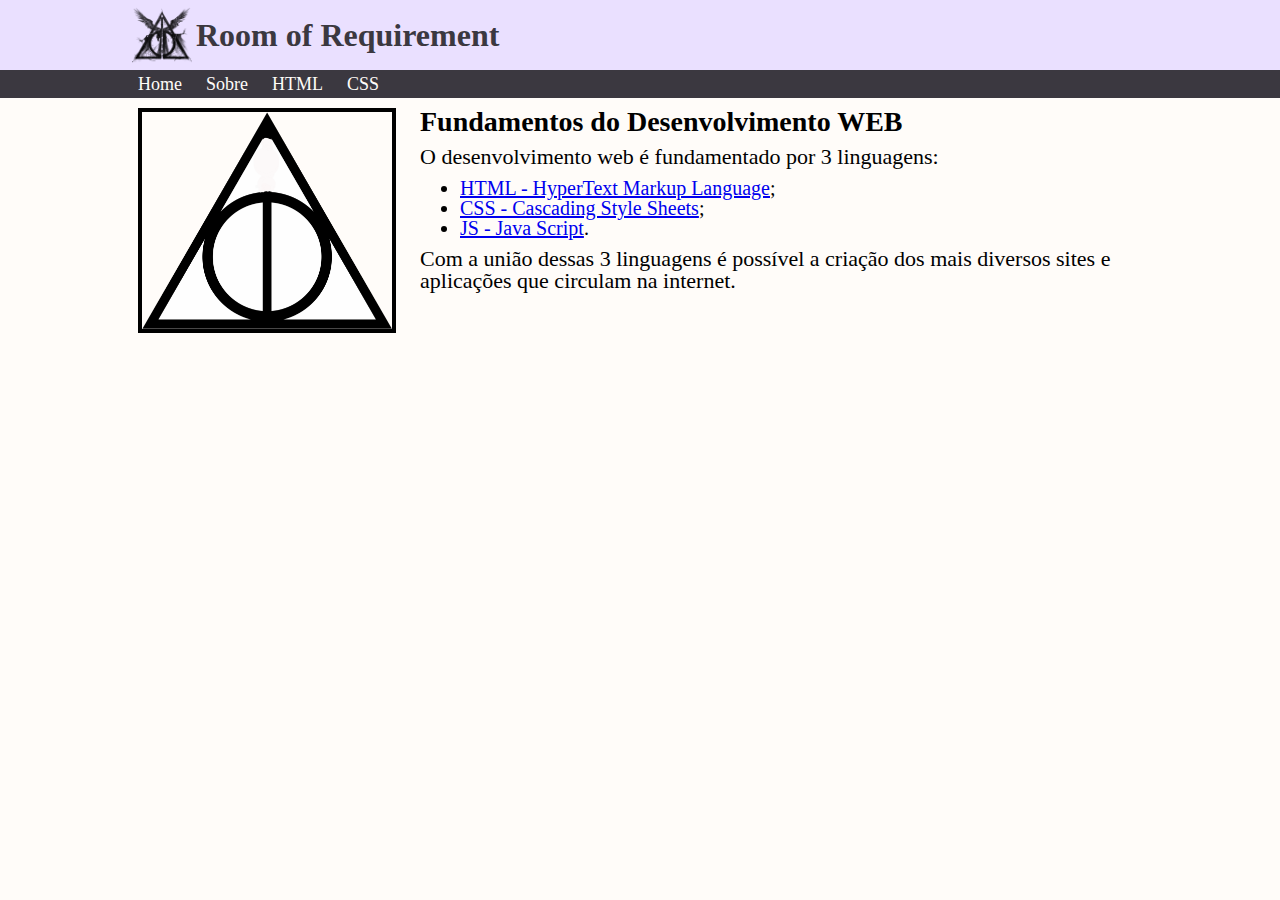
==== index.html @ de20837d "Melhorias na estrutura da seção de fundamentos" ====
<!DOCTYPE html>
<html lang="pt-br">

<head>
    <meta charset="UTF-8">
    <meta name="viewport" content="width=device-width, initial-scale=1.0">
    <link rel="stylesheet" href="src/css/reset.css">
    <link rel="stylesheet" href="src/css/style.css">
    <title>Room of Requirement</title>
</head>

<body>

    <header>
        <div class="container">
            <div class="logo">
                <img src="src/img/Deatlhy-Hallows-Harry-Potter-PNG-1024x1024.png" alt="Logo do site">
                <h1>Room of Requirement</h1>
            </div>
        </div>
    </header>
    <nav>
        <div class="container">
            <ul>
                <a href="index.html"><li>Home</li></a>
                <a href="#"><li>Sobre</li></a>
                <a href="#"><li>HTML</li></a>
                <a href="#"><li>CSS</li></a>
            </ul>
        </div>
    </nav>
    <section>
        <div class="container">
            <div class="section-fundamentos">
                <div class="section-fundamentos-img">
                <img src="src/img/png-transparent-harry-potter-and-the-deathly-hallows-symbol-cloak-of-invisibility-a-palcak-ura-harry-potter-angle-triangle-symmetry-thumbnail.png" alt="" style="width: 250px;">
                </div>
                <div class="section-fundamentos-conteudo">
                    <h1>Fundamentos do Desenvolvimento WEB</h1>
                    <p>O desenvolvimento web é fundamentado por 3 linguagens: </p>
                    <ul>
                        <li><a href="#">HTML - HyperText Markup Language</a>;</li>
                        <li><a href="#">CSS - Cascading Style Sheets</a>;</li>
                        <li><a href="#">JS - Java Script</a>.</li>
                    </ul>
                    <p>Com a união dessas 3 linguagens é possível a criação dos mais diversos sites e aplicações que circulam na internet.</p>
                </div>
            </div>
        </div>
    </section>
</body>
</html>
---- src/css/style.css ----
body{
    background-color: #FFFCF9
}

.container {
    width: 80%;
    margin: 0 auto;
}

header{
    background: #EAE0FF;
    padding: 5px;
}

.logo{
    height: 60px;
    display: inline-block;
}

.logo img{
    width: 60px;
    vertical-align: middle;
}

.logo h1{
    display: inline-block;
    font-size: 32px;
    font-weight: bold; 
    vertical-align: middle;
    color: #3B3840
}

nav{
    background-color: #3B3840
}

nav ul{
    display: inline-block;
}

nav li{
    color: #FFFCF9;
    display: inline-block;
    padding: 5px 10px;
    font-size: 18px;
}

.section-fundamentos{
    display: inline-block;
    padding: 10px;
    width: 100%;
}

.section-fundamentos-img{
    display: inline-block;
}

.section-fundamentos img{
    border: 4px black solid;
}

.section-fundamentos-conteudo{
    margin-left: 20px;
    display: inline-block;
    vertical-align: top;
    width: 70%;
}

.section-fundamentos-conteudo h1{
    font-size: 28px;
    font-weight: bold;
    margin-bottom: 10px
}

.section-fundamentos-conteudo p{
    font-size: 22px;
    margin: 10px 0;
}

.section-fundamentos-conteudo ul{
    list-style: disc;
    padding-left: 40px;
    font-size: 20px;
}
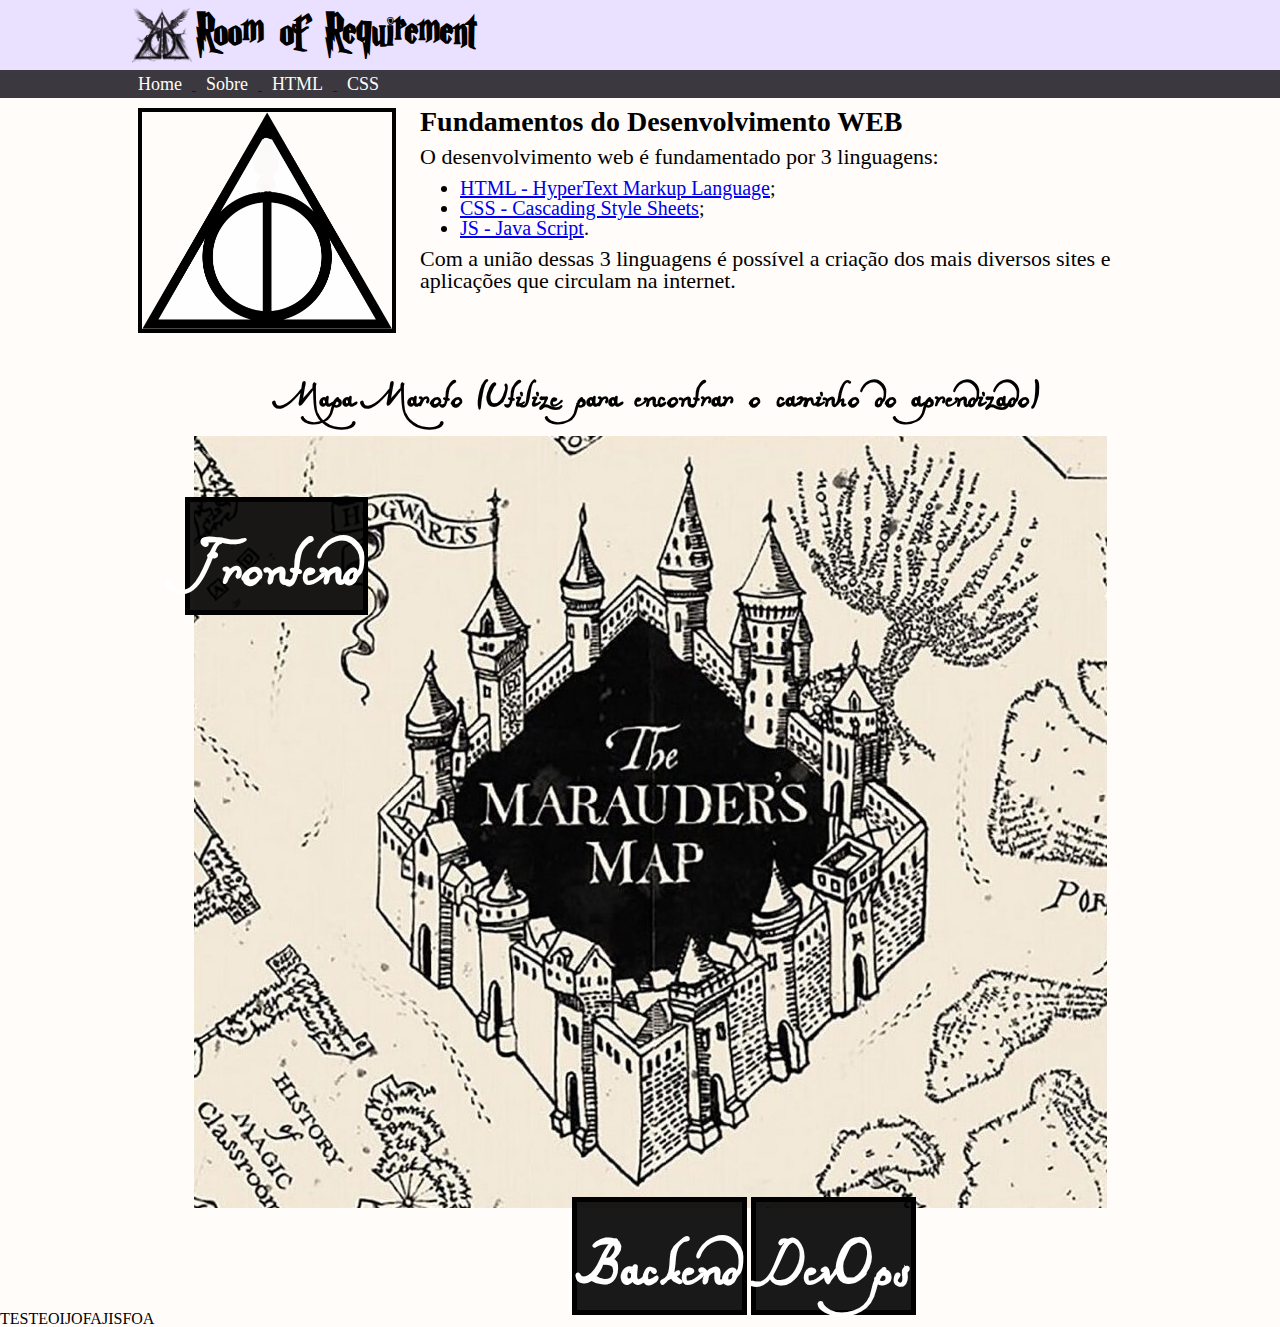
==== commit 5f300cef: "Criação da seção Mapa do Maroto" ====
--- a/index.html
+++ b/index.html
@@ -14,7 +14,7 @@
     <header>
         <div class="container">
             <div class="logo">
-                <img src="src/img/Deatlhy-Hallows-Harry-Potter-PNG-1024x1024.png" alt="Logo do site">
+                <img src="src/img/logo.png" alt="Logo do site">
                 <h1>Room of Requirement</h1>
             </div>
         </div>
@@ -22,10 +22,18 @@
     <nav>
         <div class="container">
             <ul>
-                <a href="index.html"><li>Home</li></a>
-                <a href="#"><li>Sobre</li></a>
-                <a href="#"><li>HTML</li></a>
-                <a href="#"><li>CSS</li></a>
+                <a href="index.html">
+                    <li>Home</li>
+                </a>
+                <a href="#">
+                    <li>Sobre</li>
+                </a>
+                <a href="#">
+                    <li>HTML</li>
+                </a>
+                <a href="#">
+                    <li>CSS</li>
+                </a>
             </ul>
         </div>
     </nav>
@@ -33,7 +41,7 @@
         <div class="container">
             <div class="section-fundamentos">
                 <div class="section-fundamentos-img">
-                <img src="src/img/png-transparent-harry-potter-and-the-deathly-hallows-symbol-cloak-of-invisibility-a-palcak-ura-harry-potter-angle-triangle-symmetry-thumbnail.png" alt="" style="width: 250px;">
+                    <img src="src/img/reliquias-da-morte.png" alt="" style="width: 250px;">
                 </div>
                 <div class="section-fundamentos-conteudo">
                     <h1>Fundamentos do Desenvolvimento WEB</h1>
@@ -43,10 +51,28 @@
                         <li><a href="#">CSS - Cascading Style Sheets</a>;</li>
                         <li><a href="#">JS - Java Script</a>.</li>
                     </ul>
-                    <p>Com a união dessas 3 linguagens é possível a criação dos mais diversos sites e aplicações que circulam na internet.</p>
+                    <p>Com a união dessas 3 linguagens é possível a criação dos mais diversos sites e aplicações que
+                        circulam na internet.</p>
                 </div>
             </div>
         </div>
     </section>
+    <section>
+        <div class="container">
+            <div class="section-mapa-maroto">
+                <h1>Mapa Maroto (Utilize para encontrar o caminho do aprendizado)</h1>
+                <div class="mapa-maroto">
+                    <img src="src/img/mapa-maroto-foto.jpg" alt="">
+                    <div>
+                        <a id="mapamaroto-frontend" href="https://roadmap.sh/frontend">Frontend</a>
+                        <a id="mapamaroto-backend" href="https://roadmap.sh/backend">Backend</a>
+                        <a id="mapamaroto-devops" href="https://roadmap.sh/devops">DevOps</a>
+                    </div>
+                </div>
+            </div>
+        </div>
+    </section>
+    <p>TESTEOIJOFAJISFOA </p>
 </body>
+
 </html>--- a/src/css/style.css
+++ b/src/css/style.css
@@ -1,3 +1,14 @@
+@font-face{
+    font-family: MrPotter;
+    src: url("../fonts/DearMrPotter/DearMrPotter-Regular.otf");
+}
+
+@font-face{
+    font-family: Harry;
+    src: url("../fonts/harry_p/HARRYP__.TTF");
+}
+
+
 body{
     background-color: #FFFCF9
 }
@@ -24,10 +35,11 @@
 
 .logo h1{
     display: inline-block;
-    font-size: 32px;
+    font-family: Harry;
+    font-size: 48px;
     font-weight: bold; 
     vertical-align: middle;
-    color: #3B3840
+    color: #000
 }
 
 nav{
@@ -83,4 +95,56 @@
     font-size: 20px;
 }
 
+.section-mapa-maroto{
+    padding: 10px;
+    width: 100%;
+    text-align: center;
+}
 
+.section-mapa-maroto h1{
+    font-family: MrPotter;
+    font-weight: bold;
+    font-size: 50px;
+    padding: 10px;
+    width: 100%;
+}
+
+.mapa-maroto{
+    margin-top: 10px
+}
+
+.mapa-maroto img{
+    display: inline-block;
+    margin: 0 auto;
+    text-align: center;
+}
+
+.mapa-maroto a{
+    background-color: rgba(0, 0, 0, 0.9);
+    border: 5px solid black;
+    position: relative;
+    text-decoration: none;
+    font-family: MrPotter;
+    font-size: 90px;
+    color: #FFF;
+    font-weight: bold;
+}
+
+#mapamaroto-frontend{
+    top: -700px;
+    left: -200px;
+}
+
+#mapamaroto-backend{
+
+}
+
+#mapamaroto-devops{
+
+}
+
+
+
+
+
+
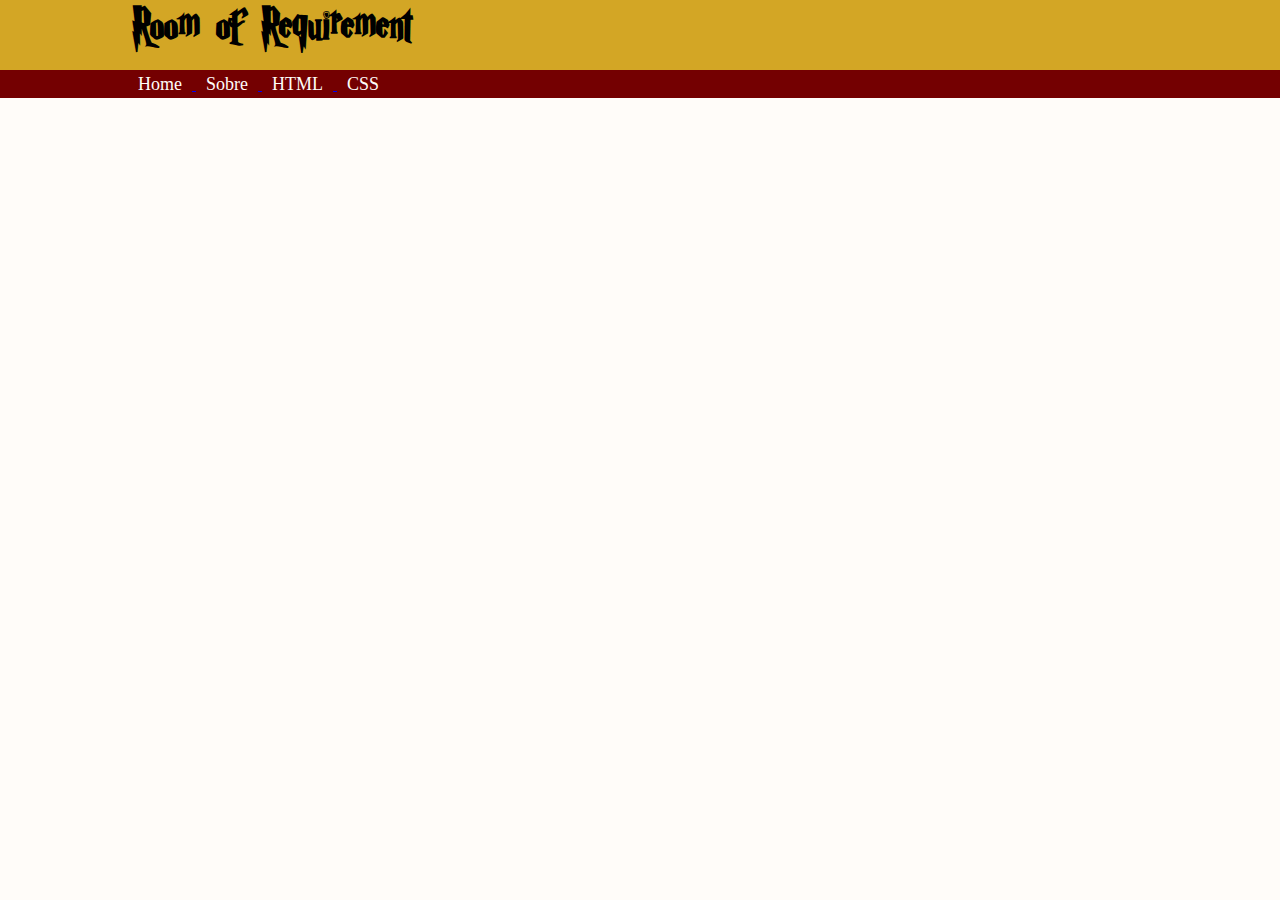
==== commit 9f6b0939: "Modificações no estilo e estrutura da página" ====
--- a/index.html
+++ b/index.html
@@ -14,7 +14,6 @@
     <header>
         <div class="container">
             <div class="logo">
-                <img src="src/img/logo.png" alt="Logo do site">
                 <h1>Room of Requirement</h1>
             </div>
         </div>
@@ -37,6 +36,9 @@
             </ul>
         </div>
     </nav>
+
+
+    <!--
     <section>
         <div class="container">
             <div class="section-fundamentos">
@@ -72,7 +74,7 @@
             </div>
         </div>
     </section>
-    <p>TESTEOIJOFAJISFOA </p>
+    -->
 </body>
 
 </html>--- a/src/css/style.css
+++ b/src/css/style.css
@@ -19,7 +19,7 @@
 }
 
 header{
-    background: #EAE0FF;
+    background: #D3A625;
     padding: 5px;
 }
 
@@ -34,8 +34,8 @@
 }
 
 .logo h1{
+    font-family: Harry;
     display: inline-block;
-    font-family: Harry;
     font-size: 48px;
     font-weight: bold; 
     vertical-align: middle;
@@ -43,7 +43,7 @@
 }
 
 nav{
-    background-color: #3B3840
+    background-color: #740001
 }
 
 nav ul{
@@ -124,7 +124,6 @@
     border: 5px solid black;
     position: relative;
     text-decoration: none;
-    font-family: MrPotter;
     font-size: 90px;
     color: #FFF;
     font-weight: bold;
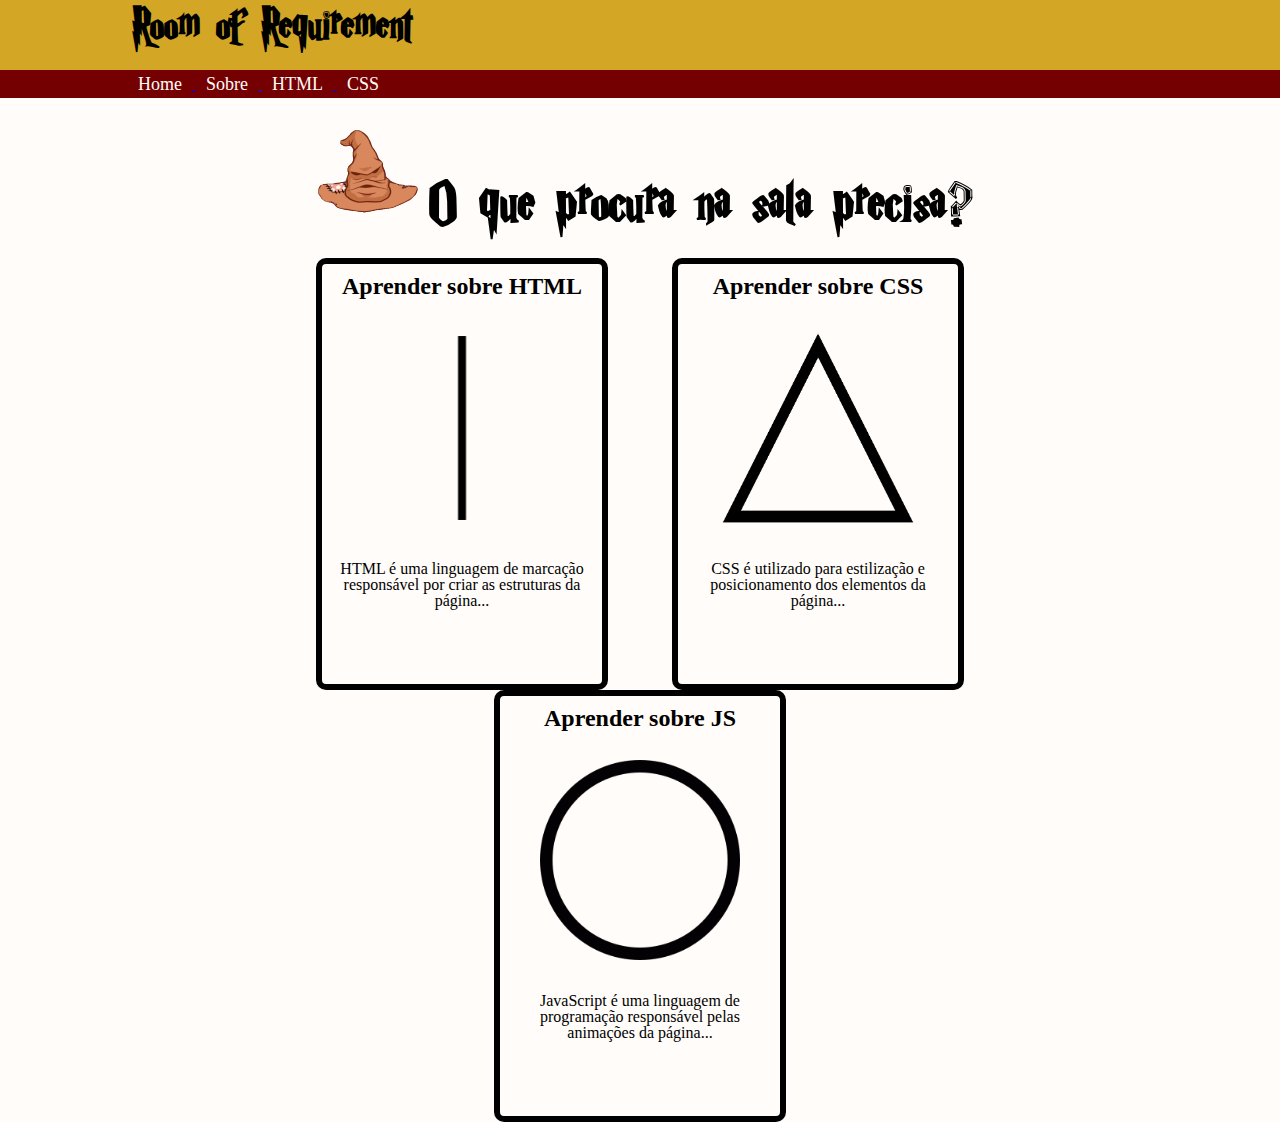
==== commit a3aa4a3a: "Criação da seção de busca" ====
--- a/index.html
+++ b/index.html
@@ -4,6 +4,7 @@
 <head>
     <meta charset="UTF-8">
     <meta name="viewport" content="width=device-width, initial-scale=1.0">
+    <link rel="shortcut icon" href="src/img/favicon.ico" />
     <link rel="stylesheet" href="src/css/reset.css">
     <link rel="stylesheet" href="src/css/style.css">
     <title>Room of Requirement</title>
@@ -37,6 +38,45 @@
         </div>
     </nav>
 
+    <section>
+        <div class="container">
+            <div class="section-search">
+                <div class="section-search-header">
+                    
+                    <h1><img src="src/img/chapeu-seletor-gif.gif" alt="">O que procura na sala precisa?</h1>
+                </div>
+
+                <div class="section-search-cards">
+                    <div class="card">
+                        <a href="#">
+                            <h1>Aprender sobre HTML</h1>
+                            <img src="src/img/reliquias-da-morte/vertical-line.png" alt="">
+                            <p>HTML é uma linguagem de marcação responsável por criar as estruturas da página...</p>
+                        </a>
+
+                    </div>
+                    <div class="card">
+                        <a href="#">
+                            <h1>Aprender sobre CSS</h1>
+                            <img src="src/img/reliquias-da-morte/triangle-png.webp" alt="">
+                            <p>CSS é utilizado para estilização e posicionamento dos elementos da página...</p>
+                        </a>
+
+                    </div>
+                    <div class="card">
+                        <a href="#">
+                            <h1>Aprender sobre JS</h1>
+                            <img src="src/img/reliquias-da-morte/circle.png" alt="">
+                            <p>JavaScript é uma linguagem de programação responsável pelas animações da página...</p>
+                        </a>
+
+                    </div>
+                </div>
+            </div>
+
+
+        </div>
+    </section>
 
     <!--
     <section>
--- a/src/css/style.css
+++ b/src/css/style.css
@@ -56,6 +56,8 @@
     padding: 5px 10px;
     font-size: 18px;
 }
+
+/*
 
 .section-fundamentos{
     display: inline-block;
@@ -142,8 +144,69 @@
 
 }
 
-
-
-
-
-
+*/
+.section-search {
+    text-align: center;
+}
+
+.section-search {
+    
+}
+
+.section-search-header{
+    margin: 20px;
+
+}
+
+.section-search-header img {
+    vertical-align: bottom;
+    width: 120px;
+}
+
+.section-search-header h1 {
+    font-family: Harry;
+    font-weight: bold;
+    font-size: 62px;
+}
+
+
+
+.card {
+    display: inline-block;
+    border: black solid 6px;
+    border-radius: 10px;
+    text-align: center;
+    height: 400px;
+    width: 260px;
+    padding: 10px;
+    vertical-align: top;
+}
+
+.card img {
+    width: 200px;
+    height: 200px;
+    margin: 30px auto;
+}
+
+.card a{
+    text-decoration: none;
+}
+
+.card h1 {
+    color: black;
+    font-size: 24px;
+    font-weight: bold;
+}
+
+.card p{
+    color: black;
+}
+
+.section-search-cards .card{
+    margin: 0px 30px;
+}
+
+
+
+
+
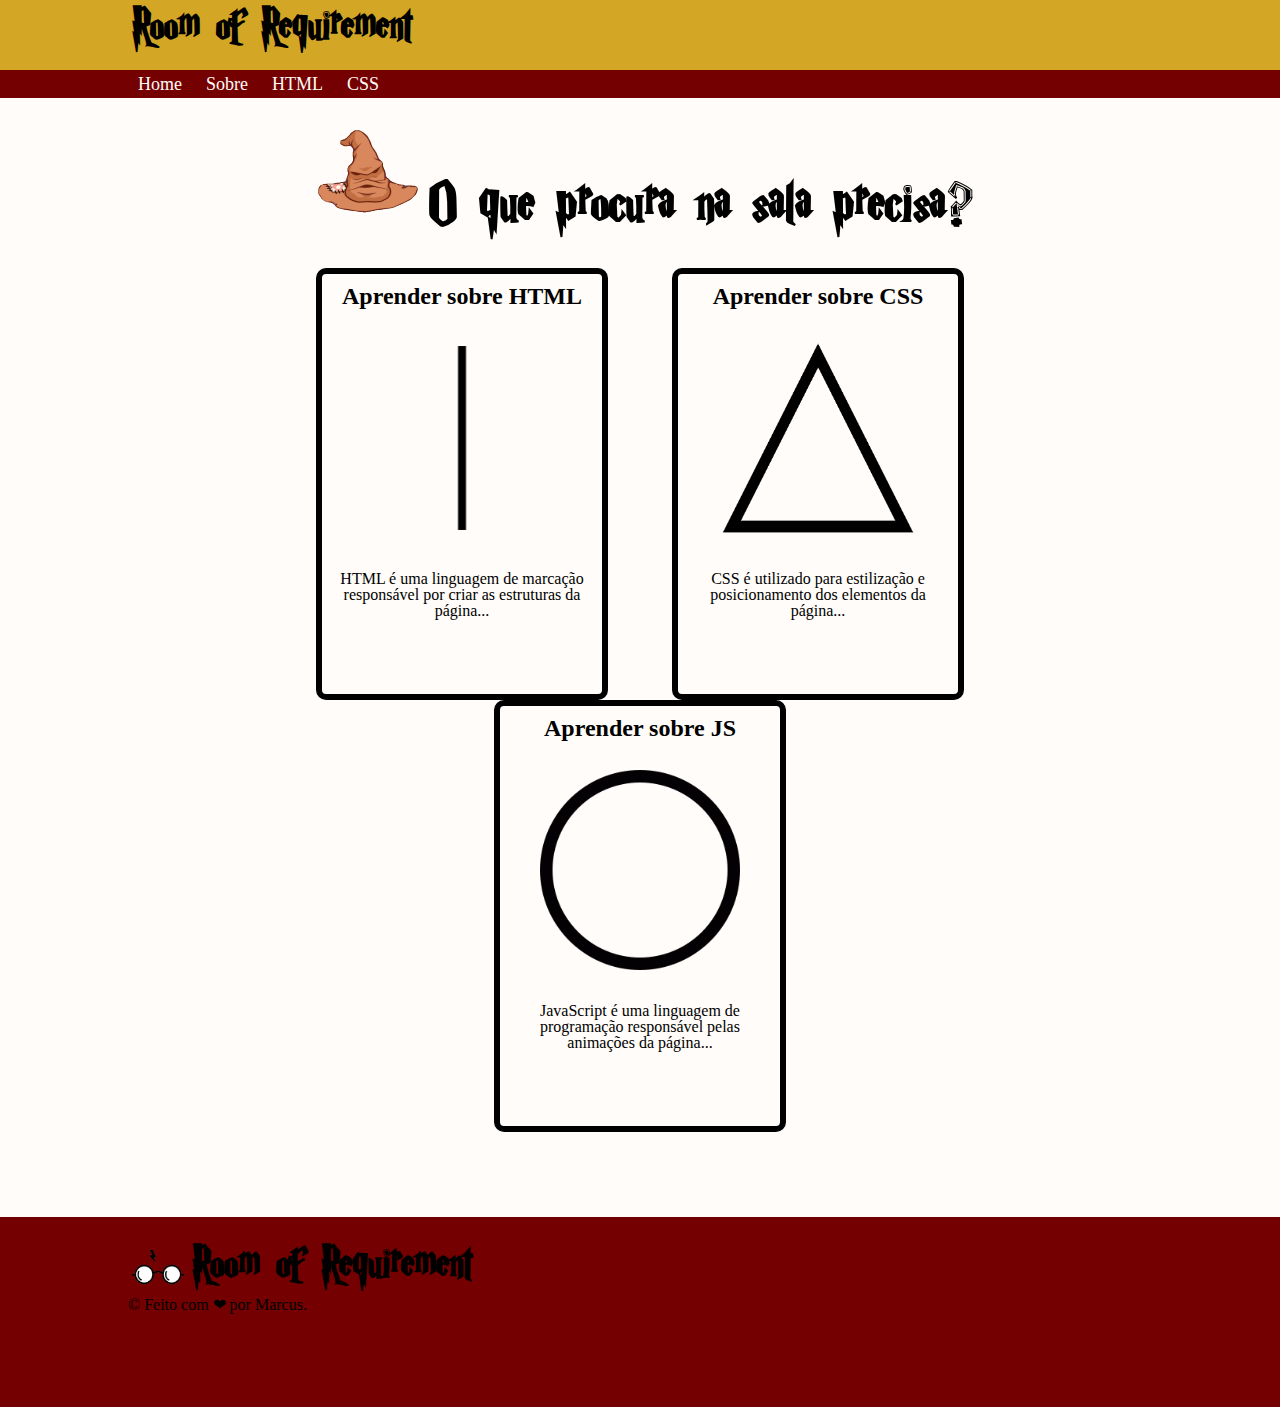
==== commit 45cd8c12: "Criação do rodapé" ====
--- a/index.html
+++ b/index.html
@@ -37,84 +37,54 @@
             </ul>
         </div>
     </nav>
+    <main>
+        <section>
+            <div class="container">
+                <div class="section-search">
+                    <div class="section-search-header">
 
-    <section>
-        <div class="container">
-            <div class="section-search">
-                <div class="section-search-header">
-                    
-                    <h1><img src="src/img/chapeu-seletor-gif.gif" alt="">O que procura na sala precisa?</h1>
-                </div>
+                        <h1><img src="src/img/chapeu-seletor-gif.gif" alt="">O que procura na sala precisa?</h1>
+                    </div>
 
-                <div class="section-search-cards">
-                    <div class="card">
-                        <a href="#">
-                            <h1>Aprender sobre HTML</h1>
-                            <img src="src/img/reliquias-da-morte/vertical-line.png" alt="">
-                            <p>HTML é uma linguagem de marcação responsável por criar as estruturas da página...</p>
-                        </a>
+                    <div class="section-search-cards">
+                        <div class="card">
+                            <a href="#">
+                                <h1>Aprender sobre HTML</h1>
+                                <img src="src/img/reliquias-da-morte/vertical-line.png" alt="">
+                                <p>HTML é uma linguagem de marcação responsável por criar as estruturas da página...</p>
+                            </a>
 
-                    </div>
-                    <div class="card">
-                        <a href="#">
-                            <h1>Aprender sobre CSS</h1>
-                            <img src="src/img/reliquias-da-morte/triangle-png.webp" alt="">
-                            <p>CSS é utilizado para estilização e posicionamento dos elementos da página...</p>
-                        </a>
+                        </div>
+                        <div class="card">
+                            <a href="#">
+                                <h1>Aprender sobre CSS</h1>
+                                <img src="src/img/reliquias-da-morte/triangle-png.webp" alt="">
+                                <p>CSS é utilizado para estilização e posicionamento dos elementos da página...</p>
+                            </a>
 
-                    </div>
-                    <div class="card">
-                        <a href="#">
-                            <h1>Aprender sobre JS</h1>
-                            <img src="src/img/reliquias-da-morte/circle.png" alt="">
-                            <p>JavaScript é uma linguagem de programação responsável pelas animações da página...</p>
-                        </a>
-
+                        </div>
+                        <div class="card">
+                            <a href="#">
+                                <h1>Aprender sobre JS</h1>
+                                <img src="src/img/reliquias-da-morte/circle.png" alt="">
+                                <p>JavaScript é uma linguagem de programação responsável pelas animações da página...
+                                </p>
+                            </a>
+                        </div>
                     </div>
                 </div>
             </div>
-
-
+        </section>
+    </main>
+    <footer>
+        <div class="container">
+            <div class="footer-ror logo">
+                <img src="src/img/logo.png" alt="">
+                <h1>Room of Requirement</h1>
+            </div>
+            <p>&copy; Feito com &#10084; por Marcus.</p>
         </div>
-    </section>
-
-    <!--
-    <section>
-        <div class="container">
-            <div class="section-fundamentos">
-                <div class="section-fundamentos-img">
-                    <img src="src/img/reliquias-da-morte.png" alt="" style="width: 250px;">
-                </div>
-                <div class="section-fundamentos-conteudo">
-                    <h1>Fundamentos do Desenvolvimento WEB</h1>
-                    <p>O desenvolvimento web é fundamentado por 3 linguagens: </p>
-                    <ul>
-                        <li><a href="#">HTML - HyperText Markup Language</a>;</li>
-                        <li><a href="#">CSS - Cascading Style Sheets</a>;</li>
-                        <li><a href="#">JS - Java Script</a>.</li>
-                    </ul>
-                    <p>Com a união dessas 3 linguagens é possível a criação dos mais diversos sites e aplicações que
-                        circulam na internet.</p>
-                </div>
-            </div>
-        </div>
-    </section>
-    <section>
-        <div class="container">
-            <div class="section-mapa-maroto">
-                <h1>Mapa Maroto (Utilize para encontrar o caminho do aprendizado)</h1>
-                <div class="mapa-maroto">
-                    <img src="src/img/mapa-maroto-foto.jpg" alt="">
-                    <div>
-                        <a id="mapamaroto-frontend" href="https://roadmap.sh/frontend">Frontend</a>
-                        <a id="mapamaroto-backend" href="https://roadmap.sh/backend">Backend</a>
-                        <a id="mapamaroto-devops" href="https://roadmap.sh/devops">DevOps</a>
-                    </div>
-                </div>
-            </div>
-        </div>
-    </section>
-    -->
+    </footer>
 </body>
 
 </html>--- a/src/css/style.css
+++ b/src/css/style.css
@@ -13,14 +13,18 @@
     background-color: #FFFCF9
 }
 
+header{
+    background: #D3A625;
+    padding: 5px;
+}
+
+main{
+    margin: 20px 0 85px 0;
+}
+
 .container {
     width: 80%;
     margin: 0 auto;
-}
-
-header{
-    background: #D3A625;
-    padding: 5px;
 }
 
 .logo{
@@ -57,94 +61,10 @@
     font-size: 18px;
 }
 
-/*
-
-.section-fundamentos{
-    display: inline-block;
-    padding: 10px;
-    width: 100%;
+nav a{
+    text-decoration: none;
 }
 
-.section-fundamentos-img{
-    display: inline-block;
-}
-
-.section-fundamentos img{
-    border: 4px black solid;
-}
-
-.section-fundamentos-conteudo{
-    margin-left: 20px;
-    display: inline-block;
-    vertical-align: top;
-    width: 70%;
-}
-
-.section-fundamentos-conteudo h1{
-    font-size: 28px;
-    font-weight: bold;
-    margin-bottom: 10px
-}
-
-.section-fundamentos-conteudo p{
-    font-size: 22px;
-    margin: 10px 0;
-}
-
-.section-fundamentos-conteudo ul{
-    list-style: disc;
-    padding-left: 40px;
-    font-size: 20px;
-}
-
-.section-mapa-maroto{
-    padding: 10px;
-    width: 100%;
-    text-align: center;
-}
-
-.section-mapa-maroto h1{
-    font-family: MrPotter;
-    font-weight: bold;
-    font-size: 50px;
-    padding: 10px;
-    width: 100%;
-}
-
-.mapa-maroto{
-    margin-top: 10px
-}
-
-.mapa-maroto img{
-    display: inline-block;
-    margin: 0 auto;
-    text-align: center;
-}
-
-.mapa-maroto a{
-    background-color: rgba(0, 0, 0, 0.9);
-    border: 5px solid black;
-    position: relative;
-    text-decoration: none;
-    font-size: 90px;
-    color: #FFF;
-    font-weight: bold;
-}
-
-#mapamaroto-frontend{
-    top: -700px;
-    left: -200px;
-}
-
-#mapamaroto-backend{
-
-}
-
-#mapamaroto-devops{
-
-}
-
-*/
 .section-search {
     text-align: center;
 }
@@ -154,7 +74,7 @@
 }
 
 .section-search-header{
-    margin: 20px;
+    margin: 0 0 30px 0;
 
 }
 
@@ -206,7 +126,13 @@
     margin: 0px 30px;
 }
 
+footer{
+    background-color: #740001;
+    padding: 20px 0;
+    height: 150px;
+}
 
 
 
 
+
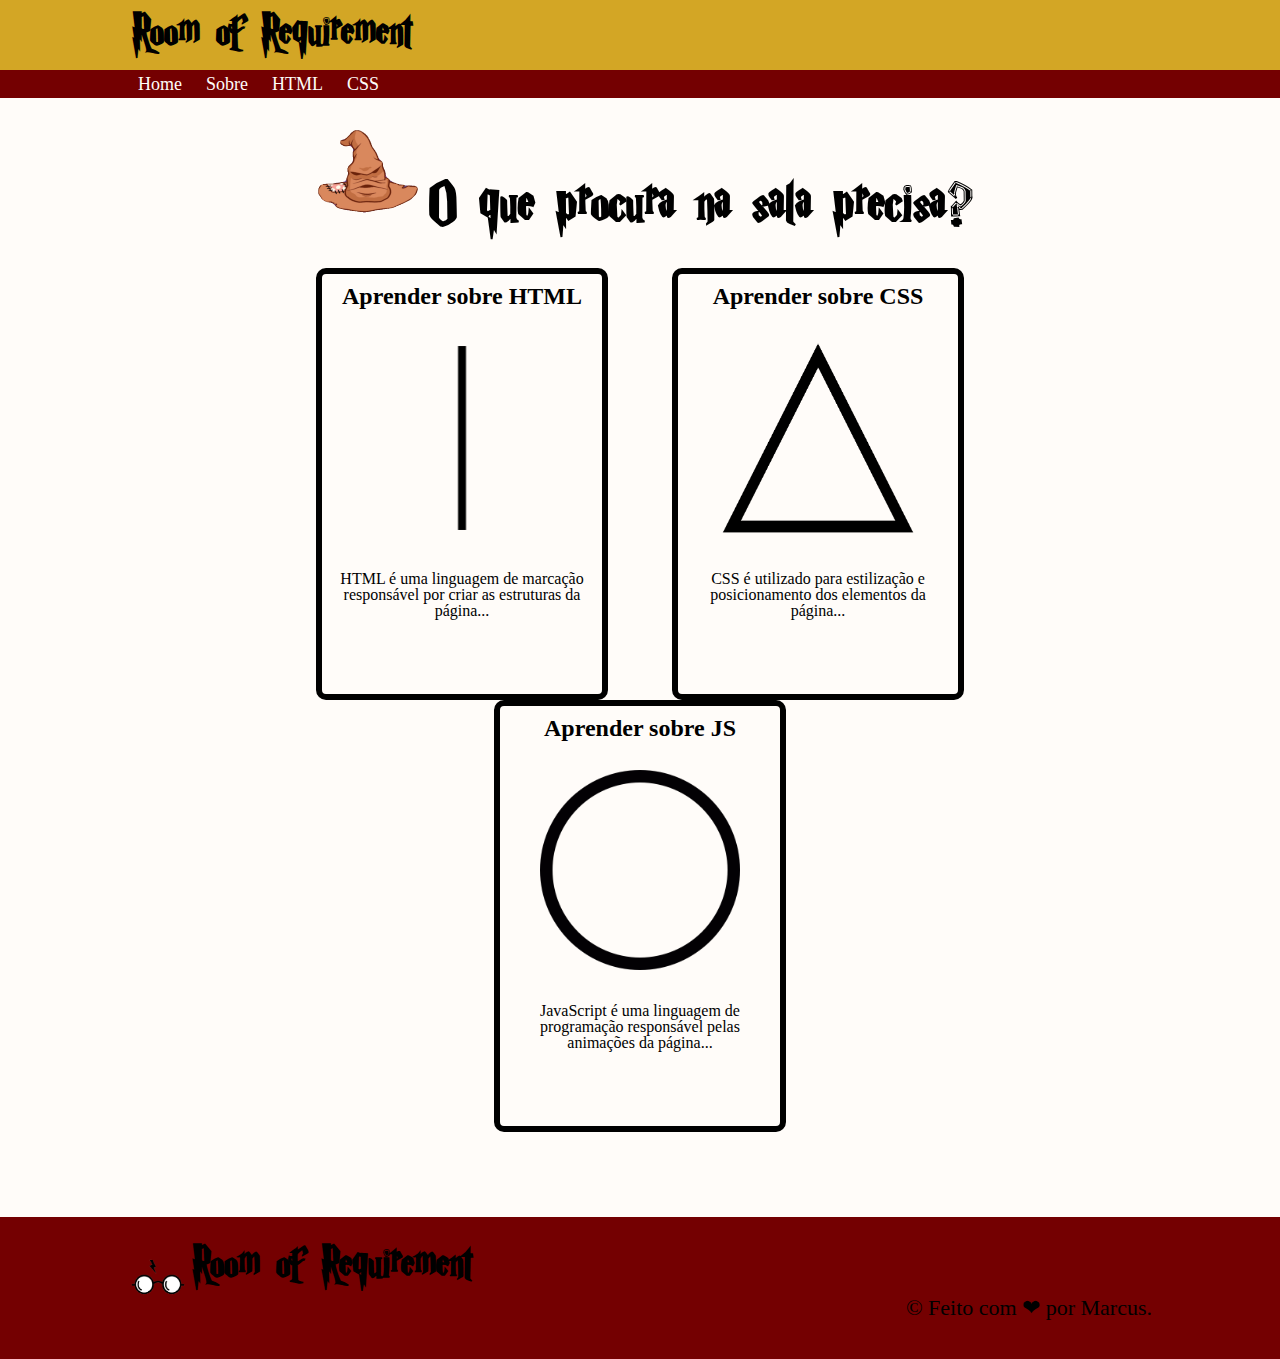
==== commit 07dffb60: "Ajustes pequenos no rodapé e cabeçalho" ====
--- a/index.html
+++ b/index.html
@@ -82,7 +82,7 @@
                 <img src="src/img/logo.png" alt="">
                 <h1>Room of Requirement</h1>
             </div>
-            <p>&copy; Feito com &#10084; por Marcus.</p>
+            <p id="copyright">&copy; Feito com &#10084; por Marcus.</p>
         </div>
     </footer>
 </body>
--- a/src/css/style.css
+++ b/src/css/style.css
@@ -40,9 +40,9 @@
 .logo h1{
     font-family: Harry;
     display: inline-block;
+    padding-top: 6px;
     font-size: 48px;
     font-weight: bold; 
-    vertical-align: middle;
     color: #000
 }
 
@@ -129,7 +129,12 @@
 footer{
     background-color: #740001;
     padding: 20px 0;
-    height: 150px;
+    height: 102px;
+}
+
+#copyright {
+    font-size: 22px;
+    text-align: right;
 }
 
 
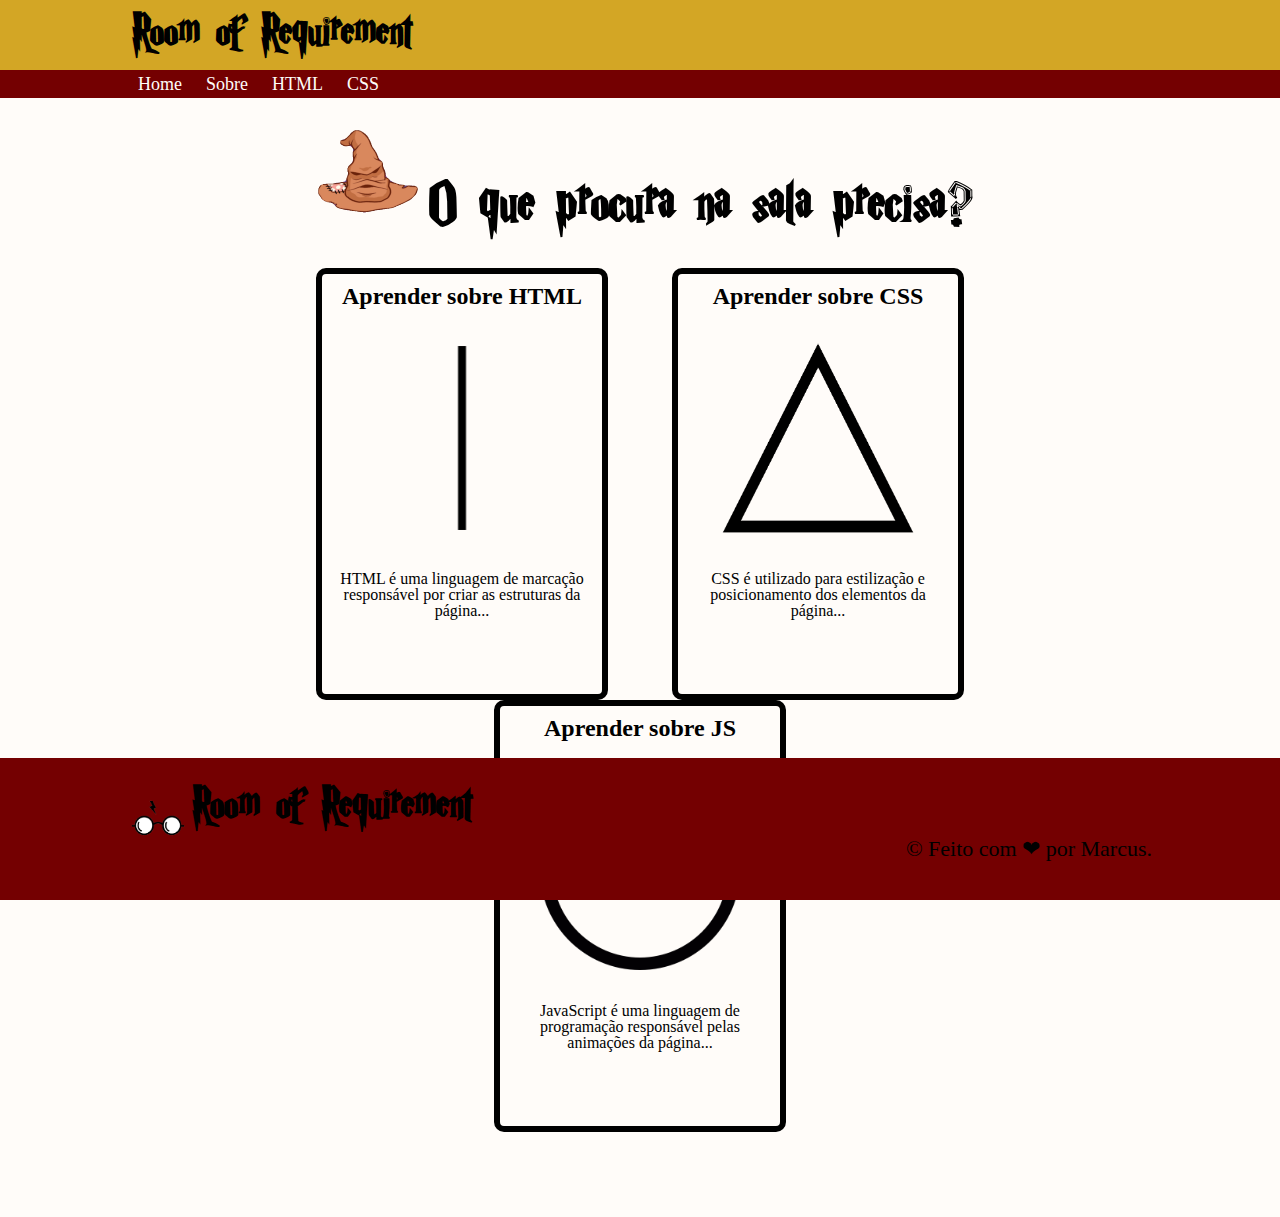
==== commit 234d9b56: "Criação da página de tópicos HTML" ====
--- a/index.html
+++ b/index.html
@@ -28,7 +28,7 @@
                 <a href="#">
                     <li>Sobre</li>
                 </a>
-                <a href="#">
+                <a href="html-topicos.html">
                     <li>HTML</li>
                 </a>
                 <a href="#">
--- a/src/css/style.css
+++ b/src/css/style.css
@@ -69,11 +69,8 @@
     text-align: center;
 }
 
-.section-search {
-    
-}
-
 .section-search-header{
+    text-align: center;
     margin: 0 0 30px 0;
 
 }
@@ -127,6 +124,9 @@
 }
 
 footer{
+    position: absolute;
+    bottom: 0;
+    width: 100%;
     background-color: #740001;
     padding: 20px 0;
     height: 102px;
